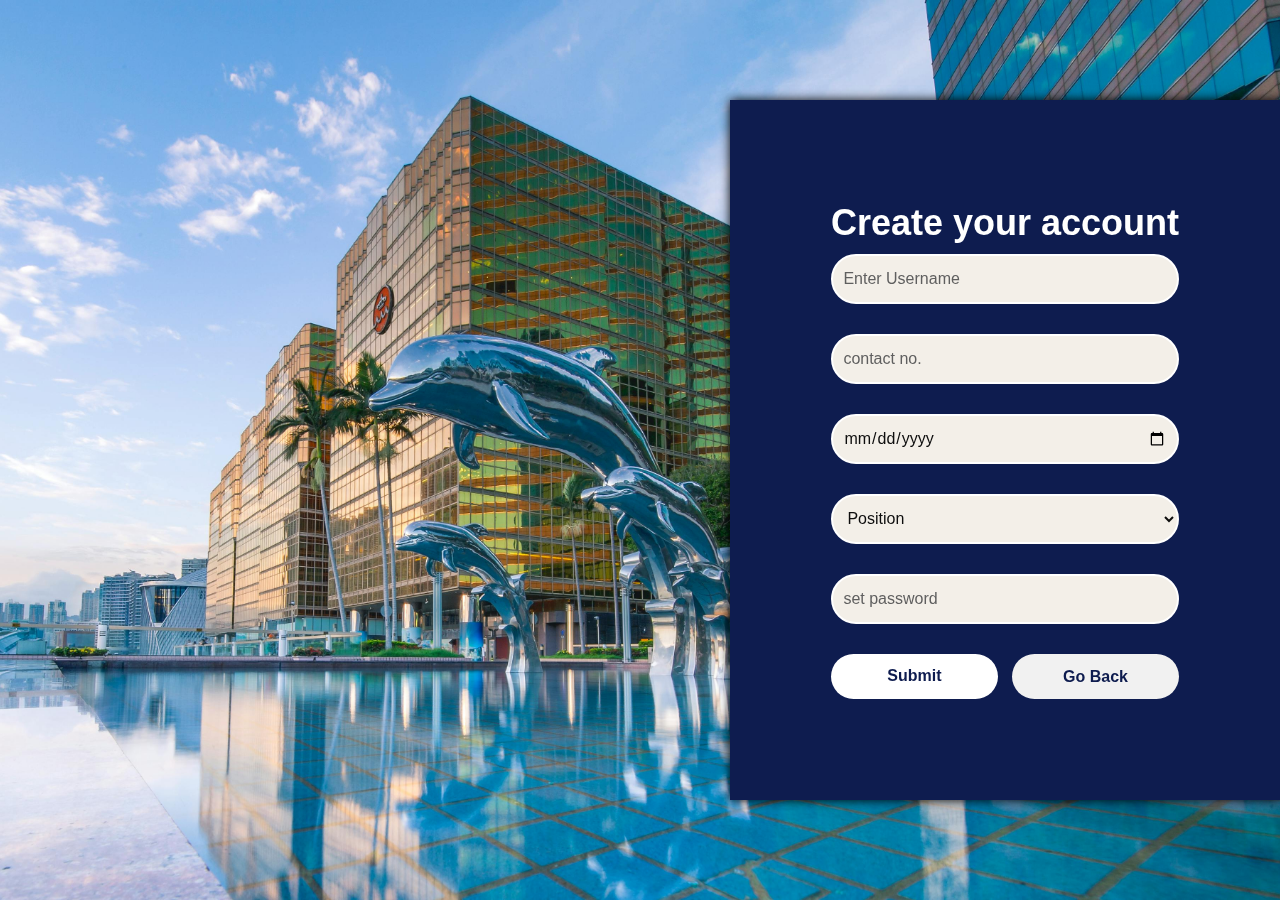
==== adminreg.html @ a39f8b6d "Add files via upload" ====
<!DOCTYPE html>
<html lang="en">
<head>
    <meta charset="UTF-8">
    <meta name="viewport" content="width=device-width, initial-scale=1.0">
    <title>Busbuddy</title>
    <link rel="stylesheet" href="adminreg.css">
</head>
<body>
    <div class="wrapper">
        <form id="reg-form">
            <h1>Create your account</h1>
            <div class="input-info">
                <input type="text" name="user_name" placeholder="Enter Username" required>
            </div>
            <div class="input-info">
                <input type="tel" name="contact_no" placeholder="contact no." required>
            </div>
            <div class="input-info">
                <input type="date" name="dob" placeholder="Date of Birth (child)" required>
            </div>
            <div class="input-info">
                <select id="options" name="role" required>
                    <option value="" disabled selected>Position</option>
                    <option value="option1">Manager</option>
                    <option value="option1">CEO</option>
                    <option value="option1">Register</option>
                </select>
            </div>
            <div class="input-info">
                <input type="password" name="password_user" placeholder="set password" required>
            </div>
            <div class="button-container">
                <button type="submit" class="btn">Submit</button>
                <a href="index.html" class="go-back-link">Go Back</a>
            </div>
        </form>
    </div>
</body>
</html>
---- adminreg.css ----
/* General Reset */
* {
    margin: 0;
    padding: 0;
    box-sizing: border-box;
    font-family: "Poppins", sans-serif;
}

body {
    background-image: url("hotel.jpg");
    background-size: cover;
    display: flex;
    justify-content: flex-end; /* Align the wrapper to the right */
    align-items: center;
    min-height: 100vh; /* Make sure the body fills the viewport height */
    background-position: center;
    padding-right: 20px; /* Add some padding from the right edge */
}

.wrapper {
    width: 550px;
    background-color: #0E1C4F;
    backdrop-filter: blur(10px);
    box-shadow: 0 0 10px rgba(0, 0, 0, 1);
    color: beige;
    margin-right: -20px;
    padding: 30px 40px;
    height: 700px; /* Full height */
    position: relative;
    display: flex;
    flex-direction: column;
    justify-content: center;
    align-items: center;
    max-height: 100vh;
}

/* Heading */
.wrapper h1 {
    font-size: 36px;
    text-align: center;
    padding-bottom: 10px;
    color: white;
}

/* Input Fields */
.input-info {
    position: relative;
    width: 100%;
    margin-bottom: 20px;
}

.input-info input,
.input-info select {
    padding: 3%;
    width: 100%;
    height: 50px;
    background-color: #F3EFE8;
    outline: none;
    border: 2px solid rgb(255, 255, 255);
    border-radius: 40px;
    font-size: 16px;
    color: rgb(14, 14, 14);
    margin-bottom: 10px;
}

.input-info input::placeholder {
    color: rgb(95, 95, 95);
}

.input-info select option {
    background-color: #ffffff;
    color: #2b2b2b;
}

/* Button Container */
.button-container {
    display: flex;
    justify-content: space-between;
    width: 100%;
}

/* Buttons */
.wrapper button.btn {
    width: 48%; /* Make buttons not full width */
    height: 45px;
    background-color: rgb(255, 255, 255);
    border: none;
    outline: none;
    border-radius: 40px;
    font-size: 16px;
    color: #0E1C4F;
    font-weight: 600;
    cursor: pointer;
    transition: background-color 0.3s ease, transform 0.1s;
}

.wrapper button.btn:hover {
    background-color: rgb(173, 131, 131);
}

/* Go Back Link */
.go-back-link {
    width: 48%; /* Make the link button size same as submit button */
    height: 45px;
    display: inline-block;
    text-align: center;
    background-color: #f1f1f1;
    line-height: 45px;
    border-radius: 40px;
    text-decoration: none;
    color: #0E1C4F;
    font-size: 16px;
    font-weight: 600;
    cursor: pointer;
    transition: background-color 0.3s ease, transform 0.1s;
}

.go-back-link:hover {
    background-color: #d3d3d3; /* Slightly darker when hovered */
}
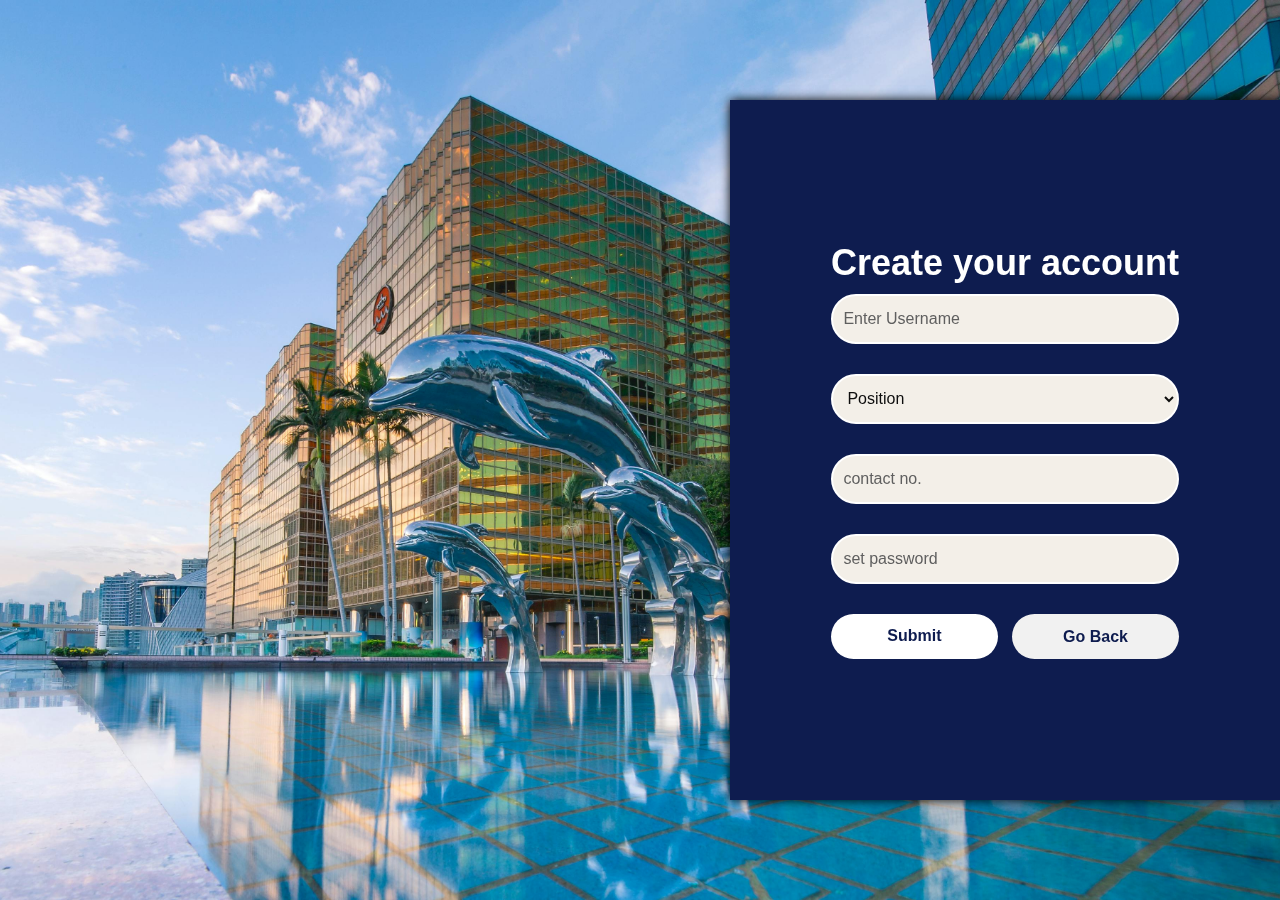
==== commit 00a4ed7b: "Merge pull request #2 from Jumi989/main" ====
--- a/adminreg.html
+++ b/adminreg.html
@@ -8,31 +8,28 @@
 </head>
 <body>
     <div class="wrapper">
-        <form id="reg-form">
+        <form action="http://localhost/hotel_transylvania/adminreg.php" method="POST">
             <h1>Create your account</h1>
             <div class="input-info">
-                <input type="text" name="user_name" placeholder="Enter Username" required>
+                <input type="text" name="name" placeholder="Enter Username" required>
+            </div>
+            <div class="input-info">
+                <select id="options" name="role" required>
+                    <option value="" disabled selected>Position</option>
+                    <option value="Manager">Manager</option>
+                    <option value="CEO">CEO</option>
+                    <option value="Register">Register</option>
+                </select>
             </div>
             <div class="input-info">
                 <input type="tel" name="contact_no" placeholder="contact no." required>
             </div>
             <div class="input-info">
-                <input type="date" name="dob" placeholder="Date of Birth (child)" required>
-            </div>
-            <div class="input-info">
-                <select id="options" name="role" required>
-                    <option value="" disabled selected>Position</option>
-                    <option value="option1">Manager</option>
-                    <option value="option1">CEO</option>
-                    <option value="option1">Register</option>
-                </select>
-            </div>
-            <div class="input-info">
-                <input type="password" name="password_user" placeholder="set password" required>
+                <input type="password" name="password" placeholder="set password" required>
             </div>
             <div class="button-container">
                 <button type="submit" class="btn">Submit</button>
-                <a href="index.html" class="go-back-link">Go Back</a>
+                <a href="home.html" class="go-back-link">Go Back</a>
             </div>
         </form>
     </div>
--- a/adminreg.css
+++ b/adminreg.css
@@ -1,4 +1,3 @@
-/* General Reset */
 * {
     margin: 0;
     padding: 0;
@@ -10,11 +9,11 @@
     background-image: url("hotel.jpg");
     background-size: cover;
     display: flex;
-    justify-content: flex-end; /* Align the wrapper to the right */
+    justify-content: flex-end; 
     align-items: center;
-    min-height: 100vh; /* Make sure the body fills the viewport height */
+    min-height: 100vh; 
     background-position: center;
-    padding-right: 20px; /* Add some padding from the right edge */
+    padding-right: 20px; 
 }
 
 .wrapper {
@@ -25,7 +24,7 @@
     color: beige;
     margin-right: -20px;
     padding: 30px 40px;
-    height: 700px; /* Full height */
+    height: 700px;
     position: relative;
     display: flex;
     flex-direction: column;
@@ -34,7 +33,6 @@
     max-height: 100vh;
 }
 
-/* Heading */
 .wrapper h1 {
     font-size: 36px;
     text-align: center;
@@ -42,7 +40,6 @@
     color: white;
 }
 
-/* Input Fields */
 .input-info {
     position: relative;
     width: 100%;
@@ -72,16 +69,14 @@
     color: #2b2b2b;
 }
 
-/* Button Container */
 .button-container {
     display: flex;
     justify-content: space-between;
     width: 100%;
 }
 
-/* Buttons */
 .wrapper button.btn {
-    width: 48%; /* Make buttons not full width */
+    width: 48%; 
     height: 45px;
     background-color: rgb(255, 255, 255);
     border: none;
@@ -98,9 +93,8 @@
     background-color: rgb(173, 131, 131);
 }
 
-/* Go Back Link */
 .go-back-link {
-    width: 48%; /* Make the link button size same as submit button */
+    width: 48%; 
     height: 45px;
     display: inline-block;
     text-align: center;
@@ -116,5 +110,5 @@
 }
 
 .go-back-link:hover {
-    background-color: #d3d3d3; /* Slightly darker when hovered */
-}
+    background-color: #d3d3d3; 
+}